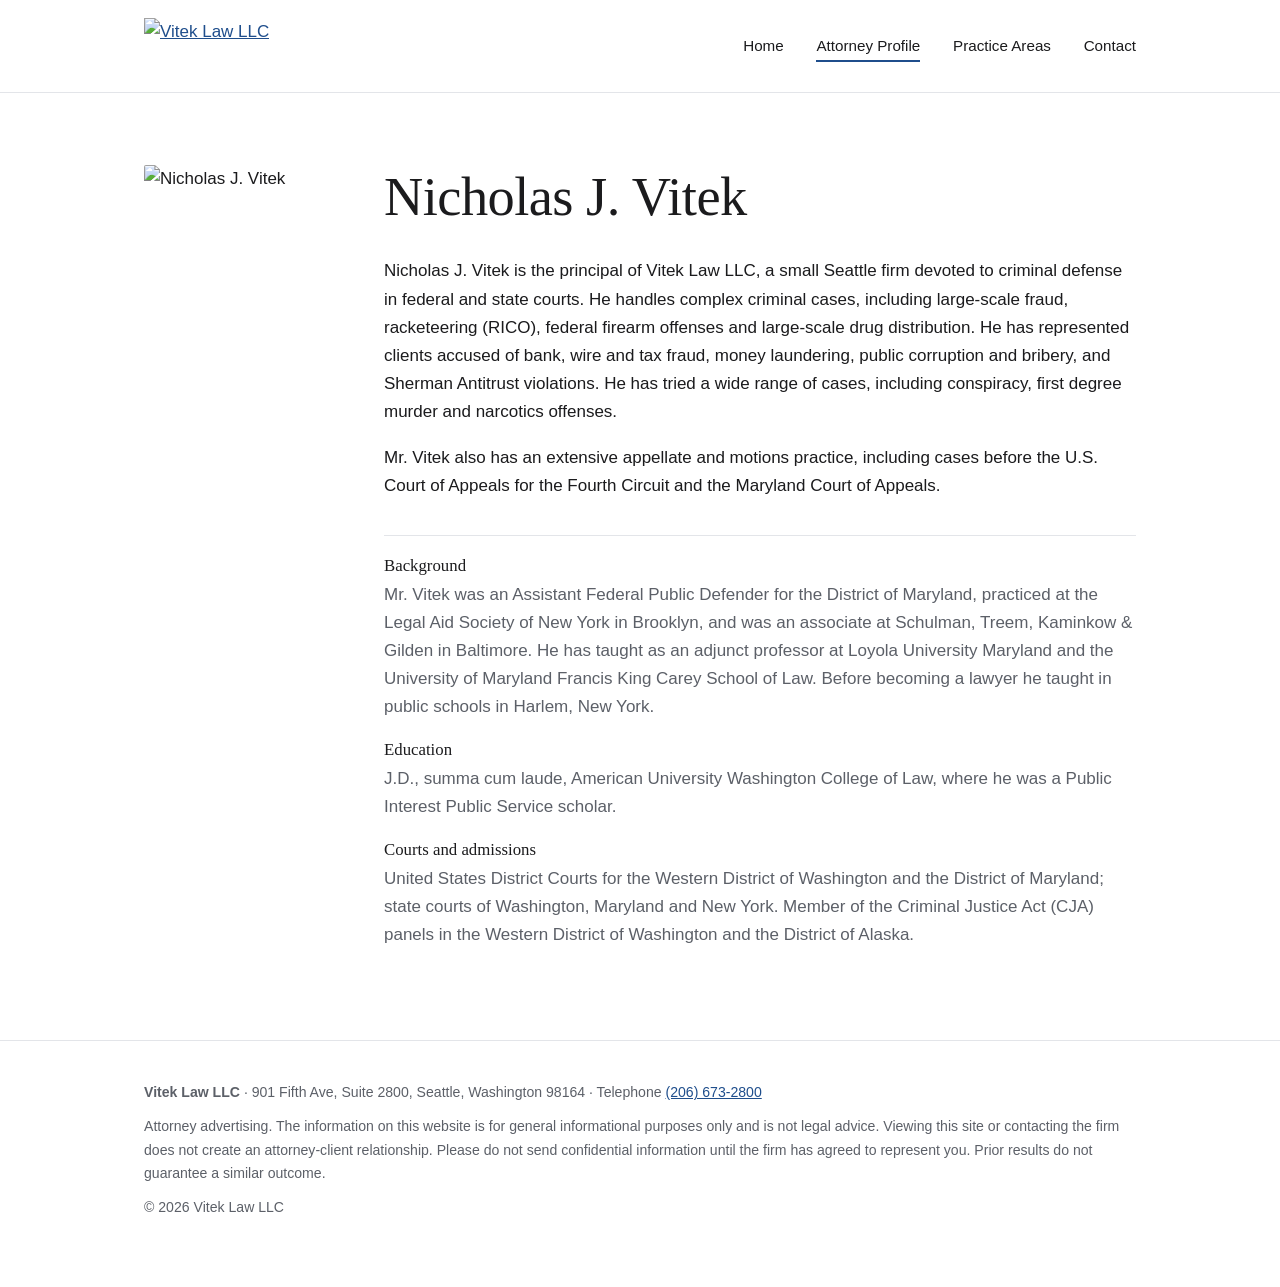
==== attorney.html @ 25260242 "Add files via upload" ====
<!doctype html>
<html lang="en">
<head>
<meta charset="utf-8">
<meta name="viewport" content="width=device-width, initial-scale=1">
<title>Attorney Profile | Vitek Law LLC</title>
<meta name="description" content="Nicholas J. Vitek, principal of Vitek Law LLC, a criminal defense firm in Seattle.">
<link rel="stylesheet" href="styles.css">
</head>
<body>
<header class="site">
  <div class="wrap">
    <a href="index.html"><img src="images/logo.png" alt="Vitek Law LLC"></a>
    <nav aria-label="Main">
      <a href="index.html">Home</a>
      <a href="attorney.html" aria-current="page">Attorney Profile</a>
      <a href="practice-areas.html">Practice Areas</a>
      <a href="contact.html">Contact</a>
    </nav>
  </div>
</header>
<main>
<section class="block">
  <div class="wrap">
    <div class="profile">
      <img src="images/headshot.jpg" alt="Nicholas J. Vitek">
      <div>
        <h1>Nicholas J. Vitek</h1>
        <p>Nicholas J. Vitek is the principal of Vitek Law LLC, a small Seattle firm devoted to criminal defense in federal and state courts. He handles complex criminal cases, including large-scale fraud, racketeering (RICO), federal firearm offenses and large-scale drug distribution. He has represented clients accused of bank, wire and tax fraud, money laundering, public corruption and bribery, and Sherman Antitrust violations. He has tried a wide range of cases, including conspiracy, first degree murder and narcotics offenses.</p>
        <p>Mr. Vitek also has an extensive appellate and motions practice, including cases before the U.S. Court of Appeals for the Fourth Circuit and the Maryland Court of Appeals.</p>
        <div class="facts">
          <h3>Background</h3>
          <p>Mr. Vitek was an Assistant Federal Public Defender for the District of Maryland, practiced at the Legal Aid Society of New York in Brooklyn, and was an associate at Schulman, Treem, Kaminkow &amp; Gilden in Baltimore. He has taught as an adjunct professor at Loyola University Maryland and the University of Maryland Francis King Carey School of Law. Before becoming a lawyer he taught in public schools in Harlem, New York.</p>
          <h3>Education</h3>
          <p>J.D., summa cum laude, American University Washington College of Law, where he was a Public Interest Public Service scholar.</p>
          <h3>Courts and admissions</h3>
          <p>United States District Courts for the Western District of Washington and the District of Maryland; state courts of Washington, Maryland and New York. Member of the Criminal Justice Act (CJA) panels in the Western District of Washington and the District of Alaska.</p>
        </div>
      </div>
    </div>
  </div>
</section>
</main>
<footer class="site">
  <div class="wrap">
    <p><strong>Vitek Law LLC</strong> &middot; 901 Fifth Ave, Suite 2800, Seattle, Washington 98164 &middot; Telephone <a href="tel:+12066732800">(206) 673-2800</a></p>
    <p>Attorney advertising. The information on this website is for general informational purposes only and is not legal advice. Viewing this site or contacting the firm does not create an attorney-client relationship. Please do not send confidential information until the firm has agreed to represent you. Prior results do not guarantee a similar outcome.</p>
    <p>&copy; 2026 Vitek Law LLC</p>
  </div>
</footer>
</body>
</html>
---- styles.css ----
:root {
  --ink: #1b1b1d;
  --muted: #5c6068;
  --accent: #1f4e8c;
  --line: #e3e5e9;
  --bg: #ffffff;
  --bg-soft: #f6f7f9;
}
* { box-sizing: border-box; }
html { -webkit-text-size-adjust: 100%; }
body {
  margin: 0;
  background: var(--bg);
  color: var(--ink);
  font-family: -apple-system, BlinkMacSystemFont, "Segoe UI", Helvetica, Arial, sans-serif;
  font-size: 17px;
  line-height: 1.65;
}
h1, h2, h3 {
  font-family: Georgia, "Times New Roman", Times, serif;
  font-weight: 400;
  line-height: 1.2;
  color: var(--ink);
  margin: 0 0 .5em;
}
h1 { font-size: clamp(2.1rem, 5vw, 3.4rem); letter-spacing: -0.01em; }
h2 { font-size: clamp(1.5rem, 3vw, 2rem); }
h3 { font-size: 1.25rem; }
p { margin: 0 0 1.1em; }
a { color: var(--accent); }
.wrap { max-width: 1040px; margin: 0 auto; padding: 0 24px; }
.narrow { max-width: 760px; }

header.site { border-bottom: 1px solid var(--line); }
header.site .wrap {
  display: flex; align-items: center; justify-content: space-between;
  gap: 24px; padding-top: 18px; padding-bottom: 18px; flex-wrap: wrap;
}
header.site img { display: block; height: 56px; width: auto; }
nav a {
  color: var(--ink); text-decoration: none; margin-left: 28px;
  font-size: .95rem; padding: 6px 0; border-bottom: 2px solid transparent;
}
nav a:hover { color: var(--accent); }
nav a[aria-current="page"] { border-bottom-color: var(--accent); }

.hero { padding: 0; background: linear-gradient(180deg, #ffffff 0%, #eaf0f8 100%); }
.split { display: grid; grid-template-columns: minmax(0, 1fr) 40%; align-items: stretch; min-height: 520px; }
.split .text { padding: 96px 48px 80px max(24px, calc((100vw - 1040px) / 2 + 24px)); align-self: center; }
.split h1 { font-size: clamp(2rem, 4vw, 3rem); }
.split .pic { position: relative; min-height: 360px; }
.split .pic img { position: absolute; inset: 0; width: 100%; height: 100%; object-fit: cover; object-position: 30% 40%; display: block; }
.hero p.lead { font-size: 1.2rem; color: var(--muted); max-width: 640px; }
.btn {
  display: inline-block; background: var(--accent); color: #fff;
  padding: 13px 26px; text-decoration: none; border-radius: 2px;
  font-size: .98rem; letter-spacing: .02em;
}
.btn:hover { background: #173d70; }

section.block { padding: 72px 0; }
section.soft { background: var(--bg-soft); border-top: 1px solid var(--line); border-bottom: 1px solid var(--line); }
.grid { display: grid; grid-template-columns: repeat(auto-fit, minmax(200px, 1fr)); gap: 28px; margin-top: 32px; }
.card { padding-top: 18px; border-top: 2px solid var(--accent); }
.card p { color: var(--muted); font-size: .97rem; margin-bottom: .6em; }
.card a { font-size: .95rem; }

.profile { display: grid; grid-template-columns: 200px 1fr; gap: 40px; align-items: start; }
.profile img { width: 200px; height: 200px; object-fit: cover; border-radius: 2px; display: block; }
.facts { margin-top: 2em; padding-top: 1.2em; border-top: 1px solid var(--line); }
.facts h3 { font-size: 1.05rem; margin-bottom: .3em; }
.facts p { color: var(--muted); }

.area { padding: 28px 0; border-top: 1px solid var(--line); }
.area:first-of-type { border-top: 0; }
.area p { color: var(--muted); margin: 0; }

.contact-box { font-size: 1.15rem; line-height: 1.8; }
.contact-box .label { display: block; font-size: .8rem; letter-spacing: .08em; text-transform: uppercase; color: var(--muted); margin-top: 1.2em; }

footer.site { border-top: 1px solid var(--line); padding: 40px 0 56px; color: var(--muted); font-size: .88rem; }
footer.site p { margin: 0 0 .8em; }

@media (max-width: 640px) {
  .split { grid-template-columns: 1fr; }
  .split .pic { order: -1; min-height: 0; height: 220px; }
  .split .text { padding: 40px 24px 48px; }
  section.block { padding: 48px 0; }
  .profile { grid-template-columns: 1fr; gap: 24px; }
  nav a { margin: 0 20px 0 0; }
  header.site img { height: 46px; }
}
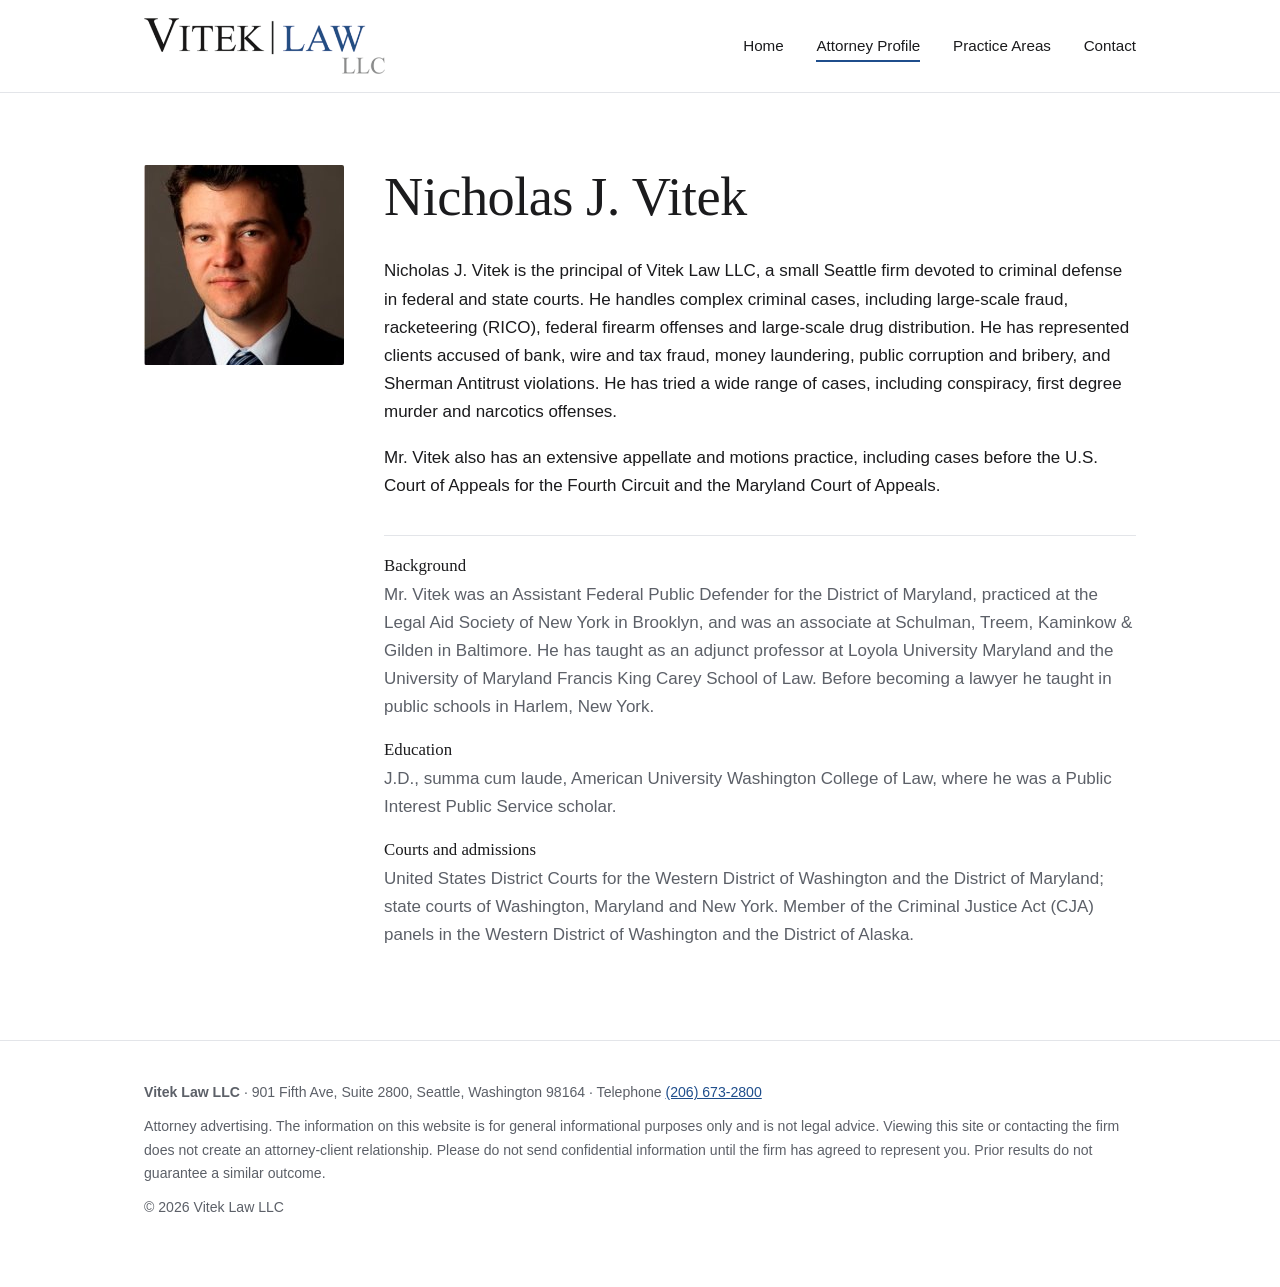
==== commit 361d62df: "Add files via upload" ====
--- a/attorney.html
+++ b/attorney.html
@@ -10,7 +10,7 @@
 <body>
 <header class="site">
   <div class="wrap">
-    <a href="index.html"><img src="images/logo.png" alt="Vitek Law LLC"></a>
+    <a href="index.html"><img src="logo.png" alt="Vitek Law LLC"></a>
     <nav aria-label="Main">
       <a href="index.html">Home</a>
       <a href="attorney.html" aria-current="page">Attorney Profile</a>
@@ -23,7 +23,7 @@
 <section class="block">
   <div class="wrap">
     <div class="profile">
-      <img src="images/headshot.jpg" alt="Nicholas J. Vitek">
+      <img src="headshot.jpg" alt="Nicholas J. Vitek">
       <div>
         <h1>Nicholas J. Vitek</h1>
         <p>Nicholas J. Vitek is the principal of Vitek Law LLC, a small Seattle firm devoted to criminal defense in federal and state courts. He handles complex criminal cases, including large-scale fraud, racketeering (RICO), federal firearm offenses and large-scale drug distribution. He has represented clients accused of bank, wire and tax fraud, money laundering, public corruption and bribery, and Sherman Antitrust violations. He has tried a wide range of cases, including conspiracy, first degree murder and narcotics offenses.</p>
